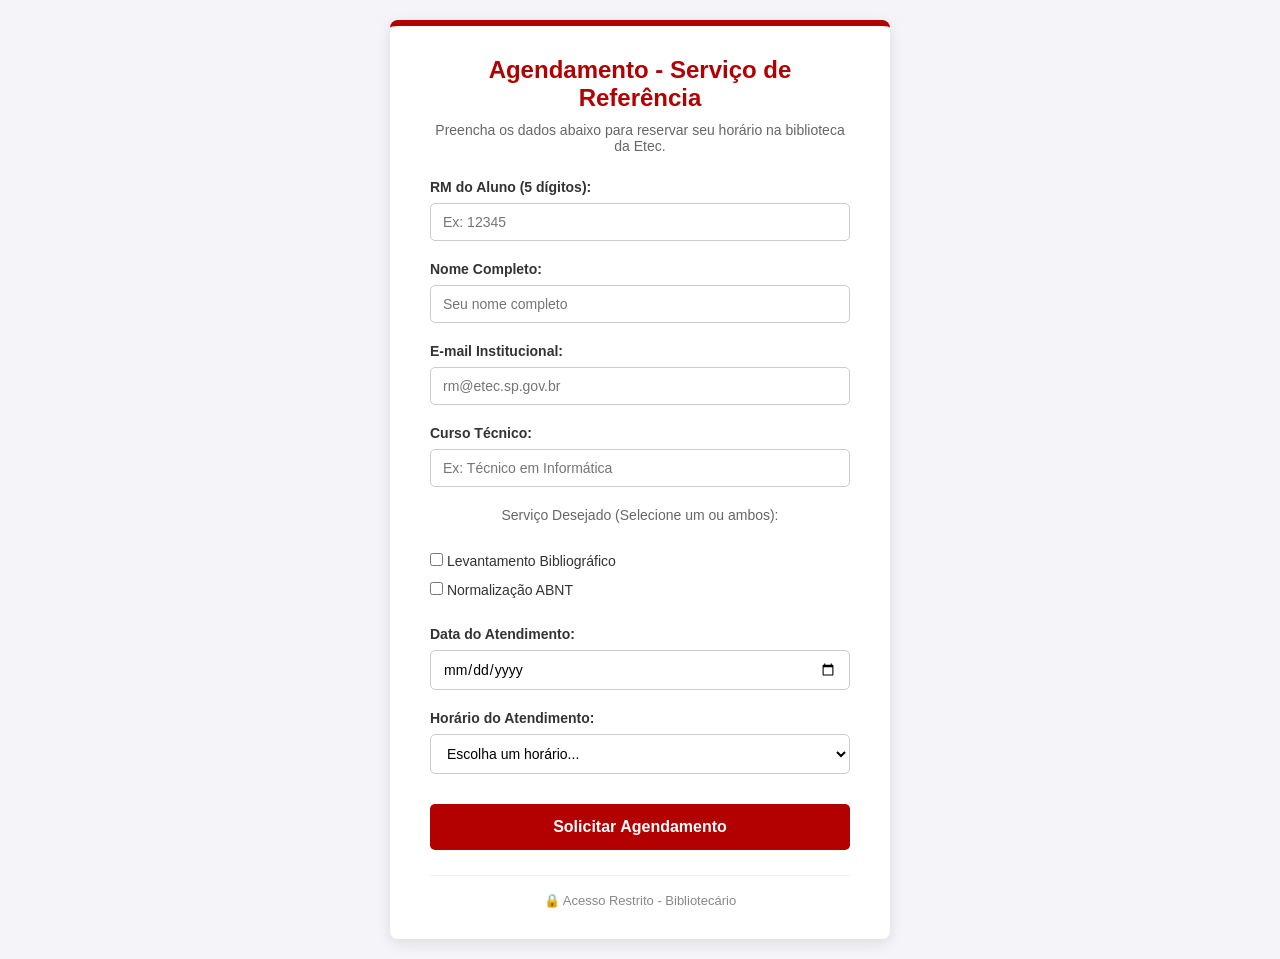
==== index.html @ a641d716 "Estrutura visual completa e inicio da validacao JS" ====
<!DOCTYPE html>
<html lang="pt-BR">
<head>
    <meta charset="UTF-8">
    <meta name="viewport" content="width=device-width, initial-scale=1.0">
    <title>Agendamento de Serviços - Biblioteca</title>
    <!-- Conexão com o seu arquivo de design -->
    <link rel="stylesheet" href="style.css">
</head>
<body>

    <main class="container">
        <h1>Agendamento - Serviço de Referência</h1>
        <p>Preencha os dados abaixo para reservar seu horário na biblioteca da Etec.</p>

        <form id="formAgendamento">

            <div class="campo" id="bloco-rm">
                 <label for="rm">RM do Aluno (5 dígitos):</label>
                 <input 
                    type="text" 
                    id="rm" 
                    name="rm" 
                    required 
                    inputmode="numeric" 
                    pattern="[0-9]{5}" 
                    maxlength="5" 
                    placeholder="Ex: 12345">
                <span class="mensagem-erro">Verifique o RM. Ele deve ter exatamente 5 números.</span>
            </div>

            <div class="campo">
                <label for="name">Nome Completo:</label>
                <input type="text" id="nome" name="nome" required placeholder="Seu nome completo">
            </div>

            <div class="campo" id="bloco-email">
                <label for="email">E-mail Institucional:</label>
                <input 
                    type="email" 
                    id="email" 
                    name="email" 
                    required 
                    pattern=".+@etec\.sp\.gov\.br" 
                    placeholder="rm@etec.sp.gov.br">
                <span class="mensagem-erro">O e-mail deve ser o institucional terminando em @etec.sp.gov.br</span>
            </div>
            
            <div class="campo">
                <label for="curso">Curso Técnico:</label>
                <input type="text" id="curso" name="curso" required placeholder="Ex: Técnico em Informática">
            </div>

            <div class="campo-servicos">
                <p>Serviço Desejado (Selecione um ou ambos):</p>
                <label>
                    <input type="checkbox" name="servico" value="Levantamento Bibliográfico">
                    Levantamento Bibliográfico
                </label>
                <br>
                <label>
                    <input type="checkbox" name="servico" value="Normalização ABNT">
                    Normalização ABNT
                </label>
            </div>

            <div class="campo">
                <label for="data">Data do Atendimento:</label>
                <input type="date" id="data" name="data" min="2026-04-01" required>
            </div>

            <div class="campo">
                <label for="horario">Horário do Atendimento:</label>
                <select id="horario" name="horario" required>
                    <option value="" disabled selected>Escolha um horário...</option>
                    <option value="08:00">08:00</option>
                    <option value="08:30">08:30</option>
                    <option value="09:00">09:00</option>
                    <option value="09:30">09:30</option>
                    <option value="10:00">10:00</option>
                    <option value="10:30">10:30</option>
                    <option value="11:00">11:00</option>
                    <option value="11:30">11:30</option>
                    <option value="12:00">12:00</option>
                    <option value="12:30">12:30</option>
                    <option value="13:00">13:00</option>
                    <option value="13:30">13:30</option>
                    <option value="14:00">14:00</option>
                    <option value="14:30">14:30</option>
                    <option value="15:00">15:00</option>
                    <option value="15:30">15:30</option>
                    <option value="16:00">16:00</option>
                </select>
            </div>

            <button type="submit">Solicitar Agendamento</button>
        </form>
            <div class="link-admin">
                <a href="login.html">🔒 Acesso Restrito - Bibliotecário</a>
            </div>
    </main>
    <script src="script.js"></script>
</body>
</html>
---- style.css ----
/* Reseta os espaçamentos padrão do navegador e define a fonte */
* {
    box-sizing: border-box;
    margin: 0;
    padding: 0;
    font-family: 'Segoe UI', Tahoma, Geneva, Verdana, sans-serif;
}

/* Fundo da página e centralização do formulário */
body {
    background-color: #f4f4f9;
    color: #333;
    display: flex;
    justify-content: center;
    align-items: center;
    min-height: 100vh;
    padding: 20px;
}

/* O "cartão" branco onde o formulário fica dentro */
.container {
    background-color: #ffffff;
    padding: 30px 40px;
    border-radius: 8px;
    box-shadow: 0 4px 15px rgba(0, 0, 0, 0.1);
    width: 100%;
    max-width: 500px;
    /* Linha vermelha no topo para dar a identidade da Etec */
    border-top: 6px solid #b30000; 
}

h1 {
    color: #b30000;
    font-size: 24px;
    margin-bottom: 10px;
    text-align: center;
}

p {
    text-align: center;
    margin-bottom: 25px;
    font-size: 14px;
    color: #666;
}

/* Espaçamento entre as perguntas */
.campo, .campo-servicos {
    margin-bottom: 20px;
}

label {
    display: block;
    margin-bottom: 8px;
    font-weight: 600;
    font-size: 14px;
}

/* 
   AQUI ESTÁ A ALTERAÇÃO PRINCIPAL: 
   Adicionamos a tag 'select' na lista abaixo para que o dropdown 
   de horários fique com o mesmo design das outras caixas. 
   Também removemos o input[type="time"] que não usamos mais.
*/
input[type="text"],
input[type="number"],
input[type="email"],
input[type="date"],
select {
    width: 100%;
    padding: 10px 12px;
    border: 1px solid #ccc;
    border-radius: 5px;
    font-size: 14px;
    transition: border-color 0.3s;
    background-color: #ffffff;
}

/* Efeito vermelho ao clicar dentro da caixa de texto ou da lista suspensa */
input:focus, 
select:focus {
    border-color: #b30000;
    outline: none;
}

/* Organizando os checkboxes dos serviços */
.campo-servicos label {
    font-weight: normal;
    display: inline-block;
    margin-right: 20px;
    margin-top: 5px;
    cursor: pointer;
}

/* Estilo do botão de agendar */
button {
    width: 100%;
    padding: 14px;
    background-color: #b30000;
    color: #ffffff;
    border: none;
    border-radius: 5px;
    font-size: 16px;
    font-weight: bold;
    cursor: pointer;
    transition: background-color 0.3s;
    margin-top: 10px;
}

/* Efeito quando o mouse passa por cima do botão */
button:hover {
    background-color: #8a0000;
}
/* Estilo do link de Acesso Restrito e Voltar */
.link-admin {
    text-align: center;
    margin-top: 25px;
    border-top: 1px solid #eee;
    padding-top: 15px;
}

.link-admin a {
    color: #888;
    text-decoration: none;
    font-size: 13px;
    transition: color 0.3s;
}

.link-admin a:hover {
    color: #b30000;
    text-decoration: underline;
}
/* =========================================
   ESTILOS EXCLUSIVOS DO PAINEL (Tabela)
========================================= */

/* Deixa o painel mais largo que o formulário normal */
.container-painel {
    background-color: #ffffff;
    padding: 30px;
    border-radius: 8px;
    box-shadow: 0 4px 15px rgba(0, 0, 0, 0.1);
    width: 100%;
    max-width: 1000px;
    border-top: 6px solid #b30000;
}

/* Organiza o título e o botão de sair lado a lado */
.cabecalho-painel {
    display: flex;
    justify-content: space-between;
    align-items: center;
    margin-bottom: 30px;
    border-bottom: 2px solid #f4f4f9;
    padding-bottom: 15px;
}

.cabecalho-painel h1 {
    text-align: left;
    margin-bottom: 5px;
}

.cabecalho-painel p {
    text-align: left;
    margin-bottom: 0;
}

.btn-sair {
    background-color: #666;
    color: white;
    padding: 8px 15px;
    border-radius: 5px;
    text-decoration: none;
    font-size: 14px;
    font-weight: bold;
    transition: background-color 0.3s;
}

.btn-sair:hover {
    background-color: #333;
}

/* Estilização da Tabela de Agendamentos */
.tabela-responsiva {
    overflow-x: auto;
}

table {
    width: 100%;
    border-collapse: collapse;
    margin-top: 10px;
}

th, td {
    padding: 12px 15px;
    text-align: left;
    border-bottom: 1px solid #ddd;
    font-size: 14px;
}

th {
    background-color: #f8f9fa;
    color: #333;
    font-weight: bold;
}

/* Cores de Status (Etiquetas) */
.status-pendente {
    background-color: #ffc107;
    color: #856404;
    padding: 4px 8px;
    border-radius: 4px;
    font-size: 12px;
    font-weight: bold;
}

.status-aprovado {
    background-color: #28a745;
    color: white;
    padding: 4px 8px;
    border-radius: 4px;
    font-size: 12px;
    font-weight: bold;
}

/* Botões de Ação (Aprovar / Recusar) na Tabela */
.acoes {
    display: flex;
    gap: 8px;
}

.btn-aprovar, .btn-recusar {
    width: 35px;
    height: 35px;
    padding: 0;
    margin-top: 0;
    display: flex;
    justify-content: center;
    align-items: center;
    font-size: 16px;
}

.btn-aprovar {
    background-color: #28a745; /* Verde */
}

.btn-aprovar:hover {
    background-color: #218838;
}

.btn-recusar {
    background-color: #dc3545; /* Vermelho */
}

.btn-recusar:hover {
    background-color: #c82333;
}

/* Botão desativado (quando já foi aprovado) */
button:disabled {
    background-color: #cccccc;
    cursor: not-allowed;
}
/* =========================================
   ESTILOS DE VALIDAÇÃO (ERROS)
========================================= */

/* Esconde a mensagem por padrão e define a cor vermelha */
.mensagem-erro {
    display: none;
    color: #dc3545;
    font-size: 12px;
    margin-top: 5px;
    font-weight: 500;
}

/* Quando o JS adicionar a classe 'com-erro' na div, a mensagem aparece */
.campo.com-erro .mensagem-erro {
    display: block;
}

/* Deixa a borda do input vermelha e o fundo levemente rosado para chamar atenção */
.campo.com-erro input {
    border-color: #dc3545;
    background-color: #fff8f8;
}
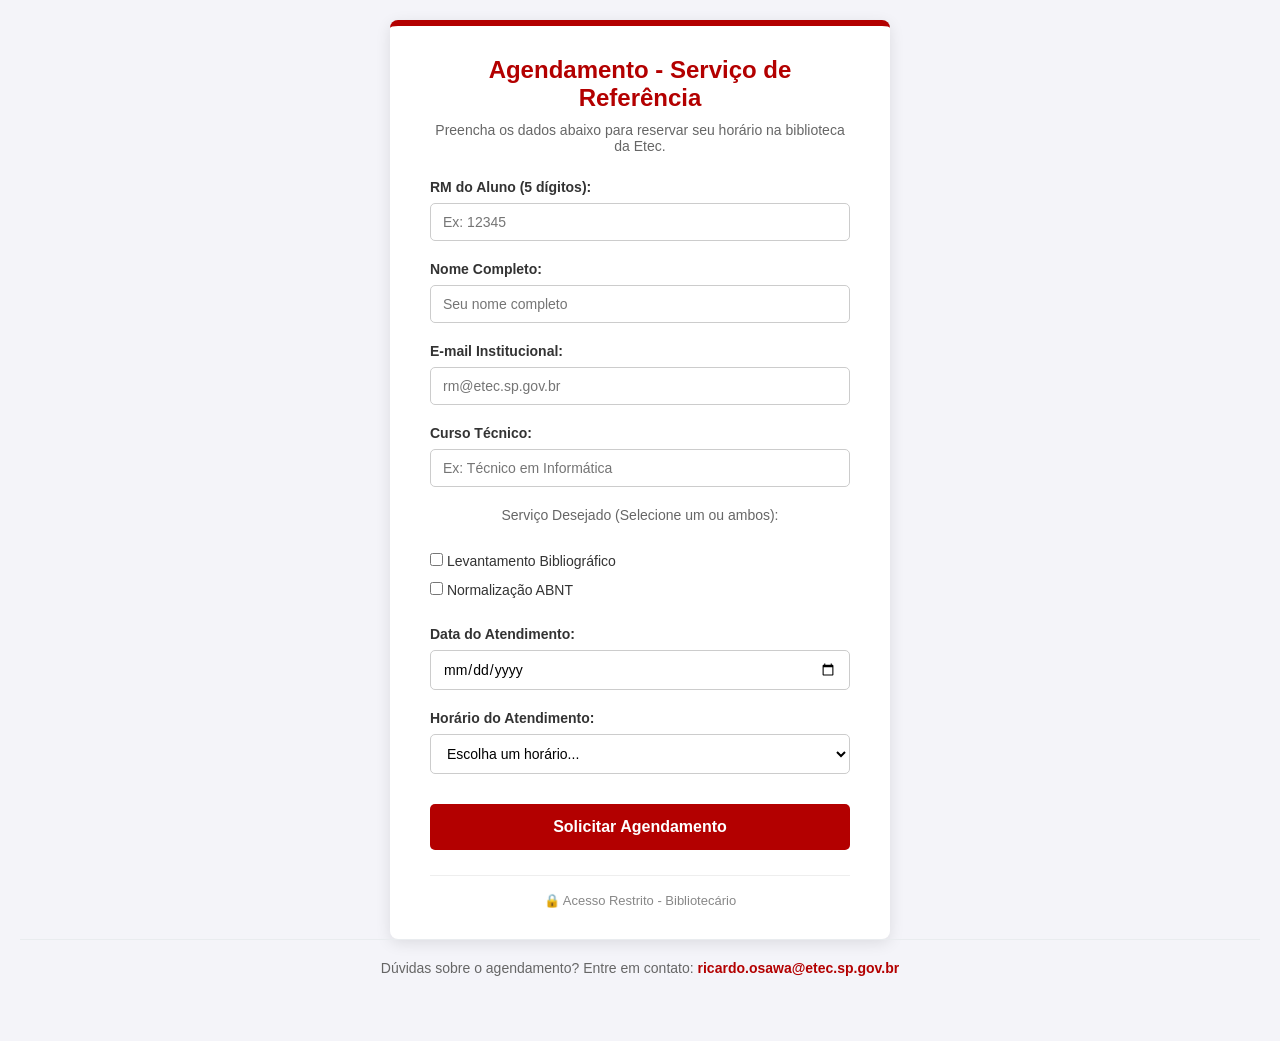
==== commit 3b6a3055: "painel" ====
--- a/index.html
+++ b/index.html
@@ -100,8 +100,14 @@
             </div>
     </main>
     <script src="script.js"></script>
+
+    </main> <footer class="rodape-biblioteca">
+        <p>
+            Dúvidas sobre o agendamento? Entre em contato: 
+            <a href="mailto:ricardo.osawa@etec.sp.gov.br">ricardo.osawa@etec.sp.gov.br</a>
+        </p>
+    </footer>
 </body>
 </html>
 
 
-
--- a/style.css
+++ b/style.css
@@ -139,9 +139,34 @@
     padding: 30px;
     border-radius: 8px;
     box-shadow: 0 4px 15px rgba(0, 0, 0, 0.1);
-    width: 100%;
-    max-width: 1000px;
+    width: 95%; /* Ocupa 95% da tela... */
+    max-width: 1400px; /* ...mas para de crescer em 1400px (tamanho excelente para painéis) */
     border-top: 6px solid #b30000;
+    margin: 40px auto; /* O 'auto' garante que o painel fique centralizado no meio da tela */
+}
+
+/* ==========================================
+   Ajustes Finos para a Tabela Larga
+   ========================================== */
+
+.tabela-responsiva {
+    width: 100%;
+    overflow-x: auto; /* Se alguém abrir num notebook pequeno, cria uma barrinha de rolar e não quebra o layout */
+    margin-top: 20px;
+}
+
+.tabela-responsiva table {
+    width: 100%;
+    border-collapse: collapse;
+    font-size: 14px; /* Uma fonte levemente menor (14px ou 15px) ajuda os textos longos a caberem melhor */
+    white-space: nowrap; /* Evita que a data e horário quebrem no meio */
+}
+
+/* Opcional: Permite que apenas o e-mail e serviço quebrem linha se necessário */
+.tabela-responsiva td:nth-child(3), 
+.tabela-responsiva td:nth-child(4), 
+.tabela-responsiva td:nth-child(5) {
+    white-space: normal;
 }
 
 /* Organiza o título e o botão de sair lado a lado */
@@ -283,3 +308,106 @@
     border-color: #dc3545;
     background-color: #fff8f8;
 }
+
+/* Estilo do cabeçalho */
+.topo-painel {
+    display: flex;
+    justify-content: space-between; /* Título na esquerda, botões na direita */
+    align-items: center;
+    padding: 20px;
+    background-color: #f8f9fa;
+    border-bottom: 2px solid #e9ecef;
+    margin-bottom: 30px;
+}
+
+.controles-topo {
+    display: flex;
+    gap: 15px; /* Espaço entre os botões */
+}
+
+/* Botão de Perfil */
+.btn-secundario {
+    background-color: #6c757d;
+    color: white;
+    border: none;
+    padding: 10px 20px;
+    border-radius: 5px;
+    cursor: pointer;
+    font-weight: bold;
+    transition: background 0.3s;
+}
+
+.btn-secundario:hover {
+    background-color: #5a6268;
+}
+
+/* Botão Sair (vermelho para destacar) */
+.btn-sair {
+    background-color: #dc3545;
+    color: white;
+    border: none;
+    padding: 10px 20px;
+    border-radius: 5px;
+    cursor: pointer;
+    transition: background 0.3s;
+}
+
+.btn-sair:hover {
+    background-color: #c82333;
+}
+/* ==========================================
+   Estilos do Rodapé
+   ========================================== */
+
+.rodape-biblioteca {
+    text-align: center;
+    padding: 20px;
+    margin-top: 50px;
+    font-size: 14px;
+    color: #6c757d; /* Um cinza discreto para não roubar a atenção da página */
+    border-top: 1px solid #e9ecef; /* Uma linha sutil separando do conteúdo */
+}
+
+.rodape-biblioteca a {
+    color: #b30000; /* A cor padrão da Etec que estamos usando no projeto */
+    text-decoration: none;
+    font-weight: bold;
+    transition: color 0.3s ease;
+}
+
+.rodape-biblioteca a:hover {
+    color: #800000; /* Fica um pouco mais escuro quando passa o mouse */
+    text-decoration: underline;
+}
+/* Garante que o corpo da página inicial seja uma coluna de cima para baixo */
+body {
+    display: flex;
+    flex-direction: column; /* Transforma a tela em uma pilha vertical */
+    min-height: 100vh; /* Garante que a página tenha no mínimo o tamanho total da tela */
+}
+
+/* ==========================================
+   Estilos do Rodapé (A versão corrigida!)
+   ========================================== */
+
+.rodape-biblioteca {
+    text-align: center;
+    padding: 20px;
+    font-size: 14px;
+    color: #6c757d; 
+    border-top: 1px solid #e9ecef; 
+    width: 100%; /* Ocupa a largura toda da tela */
+    margin-top: auto; /* A MÁGICA: Isso empurra o rodapé lá para o fundo da tela! */
+}
+
+.rodape-biblioteca a {
+    color: #b30000; 
+    text-decoration: none;
+    font-weight: bold;
+    transition: color 0.3s ease;
+}
+
+.rodape-biblioteca a:hover {
+    color: #800000; 
+    text-decoration: underline;
+}
